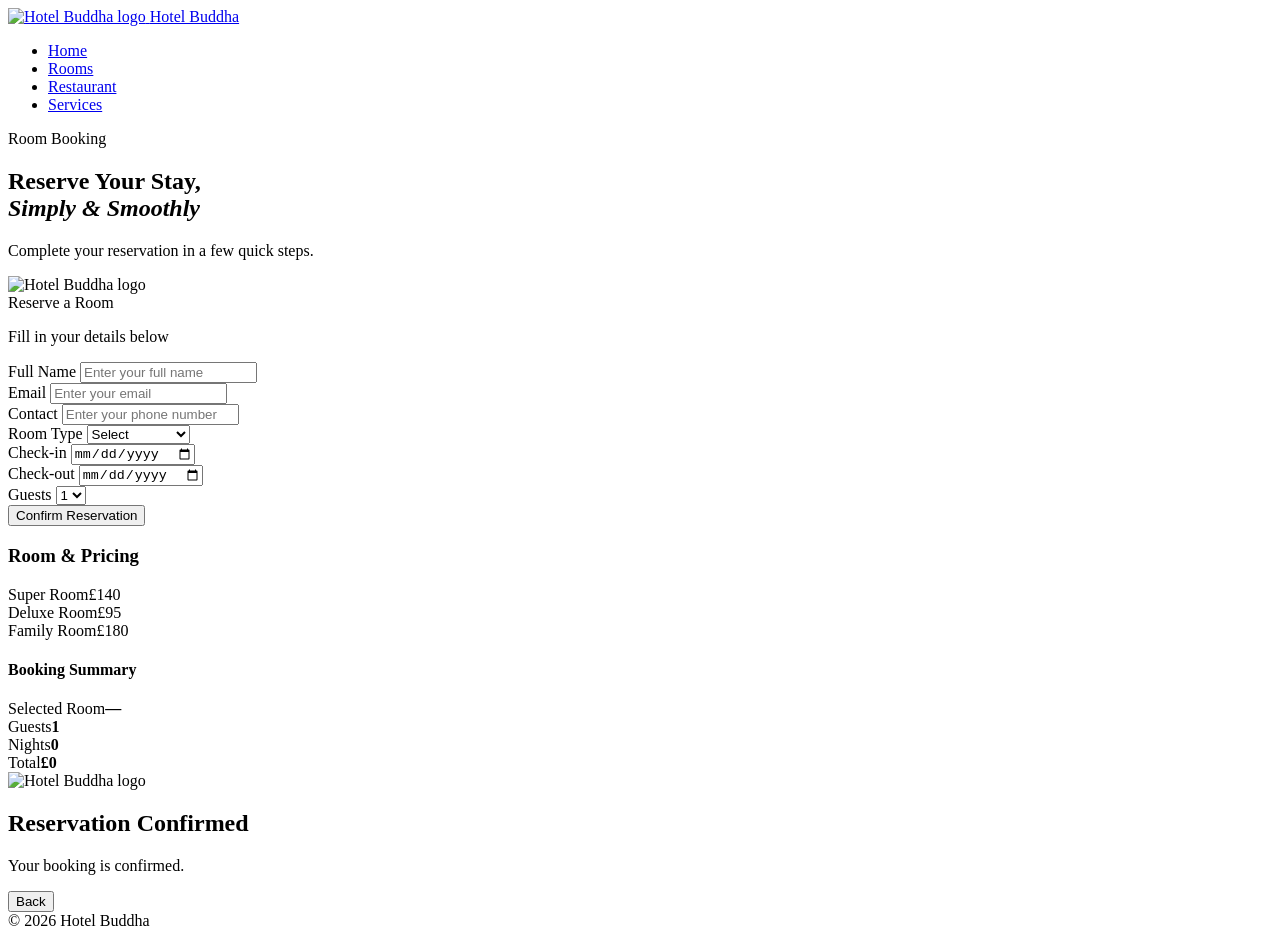
==== reservation.html @ ea88a7d9 "Add files via upload" ====
<!DOCTYPE html>
<html lang="en">
<head>
    <meta charset="UTF-8">
    <meta name="viewport" content="width=device-width, initial-scale=1.0">
    <title>Reservation – Hotel Buddha</title>
    <link rel="stylesheet" href="style/styleR.css">
</head>
<body>

<div class="scroll-progress" id="scrollProgress"></div>

<header class="header" id="header">
    <nav class="navbar">
        <a href="home.html" class="brand-wrap">
            <img src="images/logo.jpeg" class="logo" alt="Hotel Buddha logo">
            <span class="brand-text">Hotel Buddha</span>
        </a>

        <ul class="nav-links">
            <li><a href="home.html">Home</a></li>
            <li><a href="rooms.html">Rooms</a></li>
            <li><a href="restaurant.html">Restaurant</a></li>
            <li><a href="services.html">Services</a></li>
        </ul>
    </nav>
</header>

<section class="page-hero">
    <div class="hero-bg"></div>
    <div class="page-hero-content">
        <span class="hero-label">Room Booking</span>
        <h1>Reserve Your Stay,<br><em>Simply & Smoothly</em></h1>
        <p>Complete your reservation in a few quick steps.</p>
    </div>
</section>

<main id="mainView" class="reservation-layout">
    <section id="card" class="reservation-card fade-in">
        <div class="card-head">
            <img src="images/logo.jpeg" class="small-logo" alt="Hotel Buddha logo">
            <div>
                <div class="title">Reserve a Room</div>
                <p class="subtitle">Fill in your details below</p>
            </div>
        </div>

        <div class="form-grid">
            <div class="field">
                <label for="name">Full Name</label>
                <input id="name" type="text" placeholder="Enter your full name" required>
                <small class="error-text" id="nameError"></small>
            </div>

            <div class="field">
                <label for="email">Email</label>
                <input id="email" type="email" placeholder="Enter your email" required>
                <small class="error-text" id="emailError"></small>
            </div>

            <div class="field">
                <label for="contact">Contact</label>
                <input id="contact" type="tel" placeholder="Enter your phone number" required>
                <small class="error-text" id="contactError"></small>
            </div>

            <div class="field">
                <label for="room">Room Type</label>
                <select id="room" required>
                    <option value="">Select</option>
                    <option>Super Room</option>
                    <option>Deluxe Room</option>
                    <option>Family Room</option>
                </select>
                <small class="error-text" id="roomError"></small>
            </div>

            <div class="field">
                <label for="checkin">Check-in</label>
                <input id="checkin" type="date" required>
                <small class="error-text" id="checkinError"></small>
            </div>

            <div class="field">
                <label for="checkout">Check-out</label>
                <input id="checkout" type="date" required>
                <small class="error-text" id="checkoutError"></small>
            </div>

            <div class="field">
                <label for="guests">Guests</label>
                <select id="guests">
                    <option>1</option>
                    <option>2</option>
                    <option>3</option>
                    <option>4</option>
                </select>
            </div>
        </div>

        <button id="submitBtn" class="btn">Confirm Reservation</button>
    </section>

    <aside class="info fade-in">
        <h3>Room & Pricing</h3>
        <div class="room"><span>Super Room</span><span>£140</span></div>
        <div class="room"><span>Deluxe Room</span><span>£95</span></div>
        <div class="room"><span>Family Room</span><span>£180</span></div>

        <div class="info-box">
            <h4>Booking Summary</h4>
            <div class="summary-line"><span>Selected Room</span><strong id="liveRoom">—</strong></div>
            <div class="summary-line"><span>Guests</span><strong id="liveGuests">1</strong></div>
            <div class="summary-line"><span>Nights</span><strong id="liveNights">0</strong></div>
            <div class="summary-line total"><span>Total</span><strong id="liveTotal">£0</strong></div>
        </div>
    </aside>
</main>

<section id="success" class="success-card" aria-live="polite">
    <img src="images/logo.jpeg" class="success-logo" alt="Hotel Buddha logo">
    <h2>Reservation Confirmed</h2>
    <p>Your booking is confirmed.</p>
    <div id="summary"></div>
    <button id="backBtn" class="btn back-btn">Back</button>
</section>

<div class="footer">© 2026 Hotel Buddha</div>

<script src="Js/scriptR.js"></script>
</body>
</html>
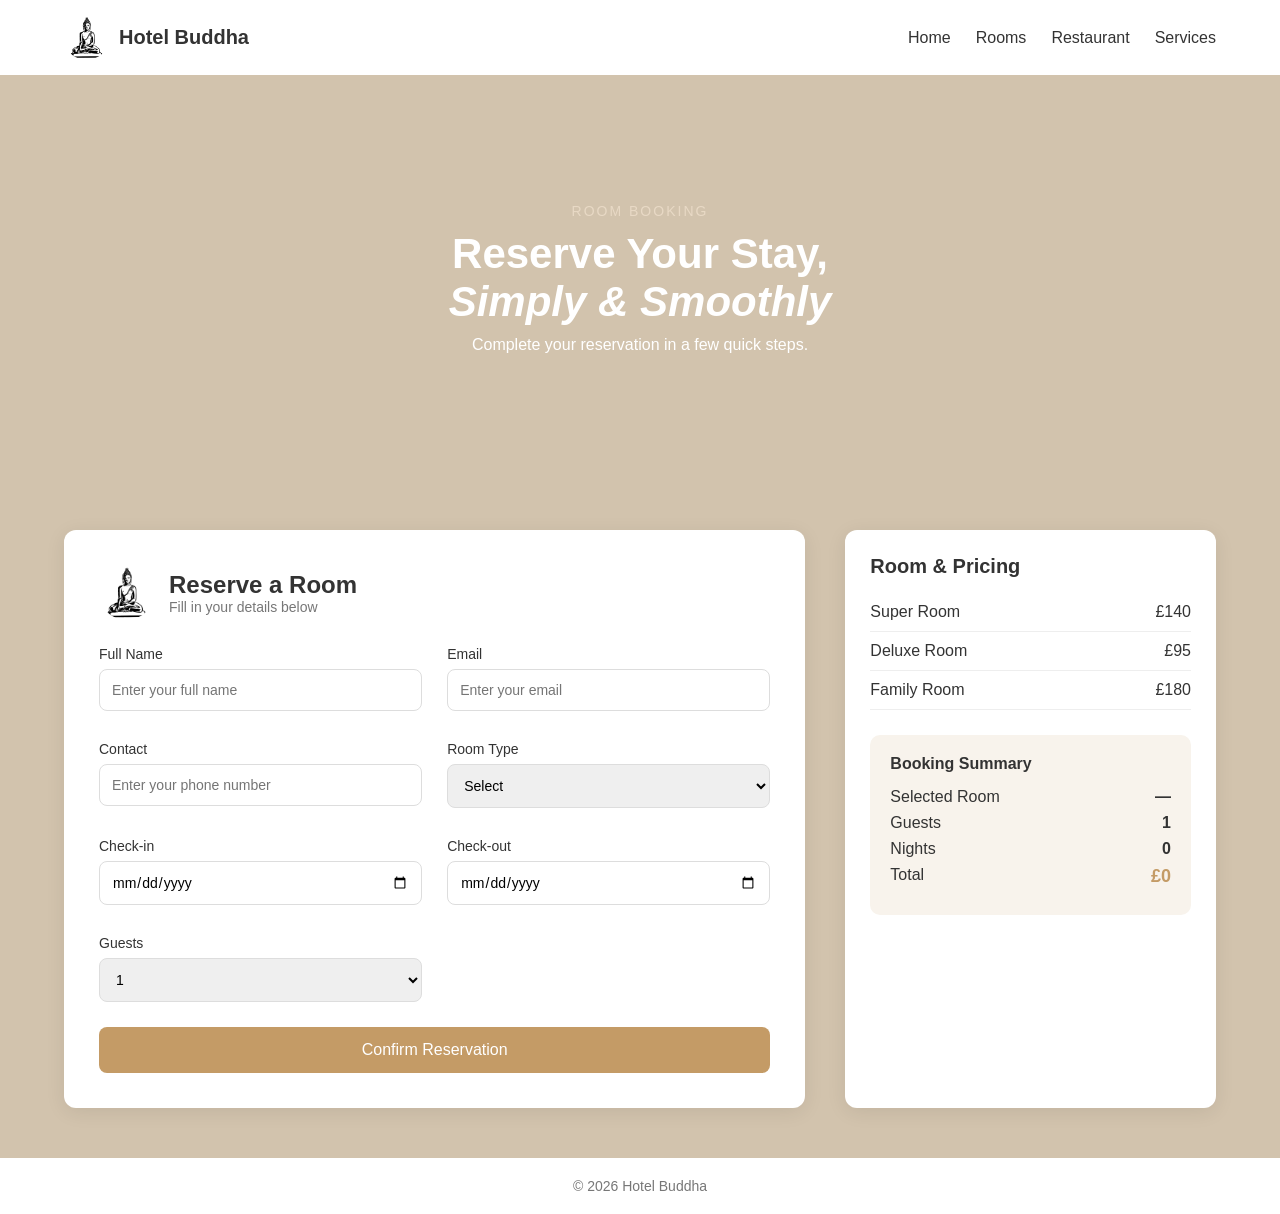
==== commit 50e9904d: "Add files via upload" ====
--- a/reservation.html
+++ b/reservation.html
@@ -12,13 +12,13 @@
 
 <header class="header" id="header">
     <nav class="navbar">
-        <a href="home.html" class="brand-wrap">
+        <a href="index.html" class="brand-wrap">
             <img src="images/logo.jpeg" class="logo" alt="Hotel Buddha logo">
             <span class="brand-text">Hotel Buddha</span>
         </a>
 
         <ul class="nav-links">
-            <li><a href="home.html">Home</a></li>
+            <li><a href="index.html">Home</a></li>
             <li><a href="rooms.html">Rooms</a></li>
             <li><a href="restaurant.html">Restaurant</a></li>
             <li><a href="services.html">Services</a></li>
--- a/style/styleR.css
+++ b/style/styleR.css
@@ -0,0 +1,291 @@
+* {
+    margin: 0;
+    padding: 0;
+    box-sizing: border-box;
+    font-family: "Poppins", sans-serif;
+}
+
+body {
+    background: #d2c3ad;
+    color: #333;
+    overflow-x: hidden;
+}
+
+.scroll-progress {
+    position: fixed;
+    top: 0;
+    left: 0;
+    height: 4px;
+    background: #c49b66;
+    width: 0;
+    z-index: 999;
+}
+
+.header {
+    width: 100%;
+    background: #fff;
+    padding: 15px 0;
+    position: sticky;
+    top: 0;
+    z-index: 100;
+    transition: 0.3s ease;
+}
+
+.navbar {
+    width: 90%;
+    margin: auto;
+    display: flex;
+    justify-content: space-between;
+    align-items: center;
+}
+
+.logo {
+    width: 45px;
+    height: 45px;
+    border-radius: 50%;
+}
+
+.brand-wrap {
+    display: flex;
+    align-items: center;
+    gap: 10px;
+    text-decoration: none;
+}
+
+.brand-text {
+    font-size: 20px;
+    font-weight: 600;
+    color: #333;
+}
+
+.nav-links {
+    display: flex;
+    gap: 25px;
+    list-style: none;
+}
+
+.nav-links a {
+    text-decoration: none;
+    color: #333;
+    font-weight: 500;
+    transition: 0.2s ease;
+}
+
+.nav-links a:hover {
+    color: #c49b66;
+}
+
+.page-hero {
+    height: 45vh;
+    position: relative;
+    display: flex;
+    align-items: center;
+    justify-content: center;
+}
+
+.hero-bg {
+    position: absolute;
+    inset: 0;
+    background: url("../images/hero.jpg") center/cover no-repeat;
+    filter: brightness(0.45);
+}
+
+.page-hero-content {
+    position: relative;
+    text-align: center;
+    color: #fff;
+}
+
+.hero-label {
+    font-size: 14px;
+    letter-spacing: 2px;
+    text-transform: uppercase;
+    color: #e8d9c5;
+}
+
+.page-hero h1 {
+    font-size: 42px;
+    font-weight: 600;
+    margin-top: 10px;
+}
+
+.page-hero p {
+    margin-top: 10px;
+    font-size: 16px;
+}
+
+.reservation-layout {
+    width: 90%;
+    margin: 50px auto;
+    display: grid;
+    grid-template-columns: 2fr 1fr;
+    gap: 40px;
+}
+
+.reservation-card {
+    background: #fff;
+    padding: 35px;
+    border-radius: 12px;
+    box-shadow: 0 4px 20px rgba(0,0,0,0.08);
+    animation: fade 0.6s ease;
+}
+
+.card-head {
+    display: flex;
+    align-items: center;
+    gap: 15px;
+    margin-bottom: 25px;
+}
+
+.small-logo {
+    width: 55px;
+    height: 55px;
+    border-radius: 50%;
+}
+
+.title {
+    font-size: 24px;
+    font-weight: 600;
+}
+
+.subtitle {
+    font-size: 14px;
+    color: #777;
+}
+
+.form-grid {
+    display: grid;
+    grid-template-columns: repeat(2, 1fr);
+    gap: 25px;
+}
+
+.field label {
+    font-size: 14px;
+    font-weight: 500;
+}
+
+.field input,
+.field select {
+    width: 100%;
+    padding: 12px;
+    margin-top: 6px;
+    border: 1px solid #ddd;
+    border-radius: 8px;
+    font-size: 14px;
+    transition: 0.2s ease;
+}
+
+.field input:focus,
+.field select:focus {
+    border-color: #c49b66;
+    outline: none;
+}
+
+.error-text {
+    font-size: 12px;
+    color: #c0392b;
+    margin-top: 4px;
+    display: block;
+}
+
+.btn {
+    width: 100%;
+    padding: 14px;
+    margin-top: 25px;
+    background: #c49b66;
+    border: none;
+    border-radius: 8px;
+    color: #fff;
+    font-size: 16px;
+    cursor: pointer;
+    transition: 0.3s ease;
+}
+
+.btn:hover {
+    background: #a67f52;
+}
+
+.info {
+    background: #fff;
+    padding: 25px;
+    border-radius: 12px;
+    box-shadow: 0 4px 20px rgba(0,0,0,0.08);
+    animation: fade 0.6s ease;
+}
+
+.info h3 {
+    font-size: 20px;
+    margin-bottom: 15px;
+}
+
+.room {
+    display: flex;
+    justify-content: space-between;
+    padding: 10px 0;
+    border-bottom: 1px solid #eee;
+}
+
+.info-box {
+    margin-top: 25px;
+    padding: 20px;
+    background: #f8f3ec;
+    border-radius: 10px;
+}
+
+.info-box h4 {
+    margin-bottom: 15px;
+}
+
+.summary-line {
+    display: flex;
+    justify-content: space-between;
+    margin: 8px 0;
+}
+
+.total strong {
+    color: #c49b66;
+    font-size: 18px;
+}
+
+.success-card {
+    width: 90%;
+    max-width: 500px;
+    margin: 60px auto;
+    background: #fff;
+    padding: 35px;
+    border-radius: 12px;
+    text-align: center;
+    display: none;
+    box-shadow: 0 4px 20px rgba(0,0,0,0.08);
+}
+
+.success-logo {
+    width: 70px;
+    height: 70px;
+    border-radius: 50%;
+    margin-bottom: 15px;
+}
+
+.back-btn {
+    margin-top: 20px;
+}
+
+.footer {
+    text-align: center;
+    padding: 20px;
+    margin-top: 40px;
+    background: #fff;
+    color: #777;
+    font-size: 14px;
+}
+
+@keyframes fade {
+    from { opacity: 0; transform: translateY(10px); }
+    to { opacity: 1; transform: translateY(0); }
+}
+
+@media (max-width: 900px) {
+    .reservation-layout {
+        grid-template-columns: 1fr;
+    }
+}
